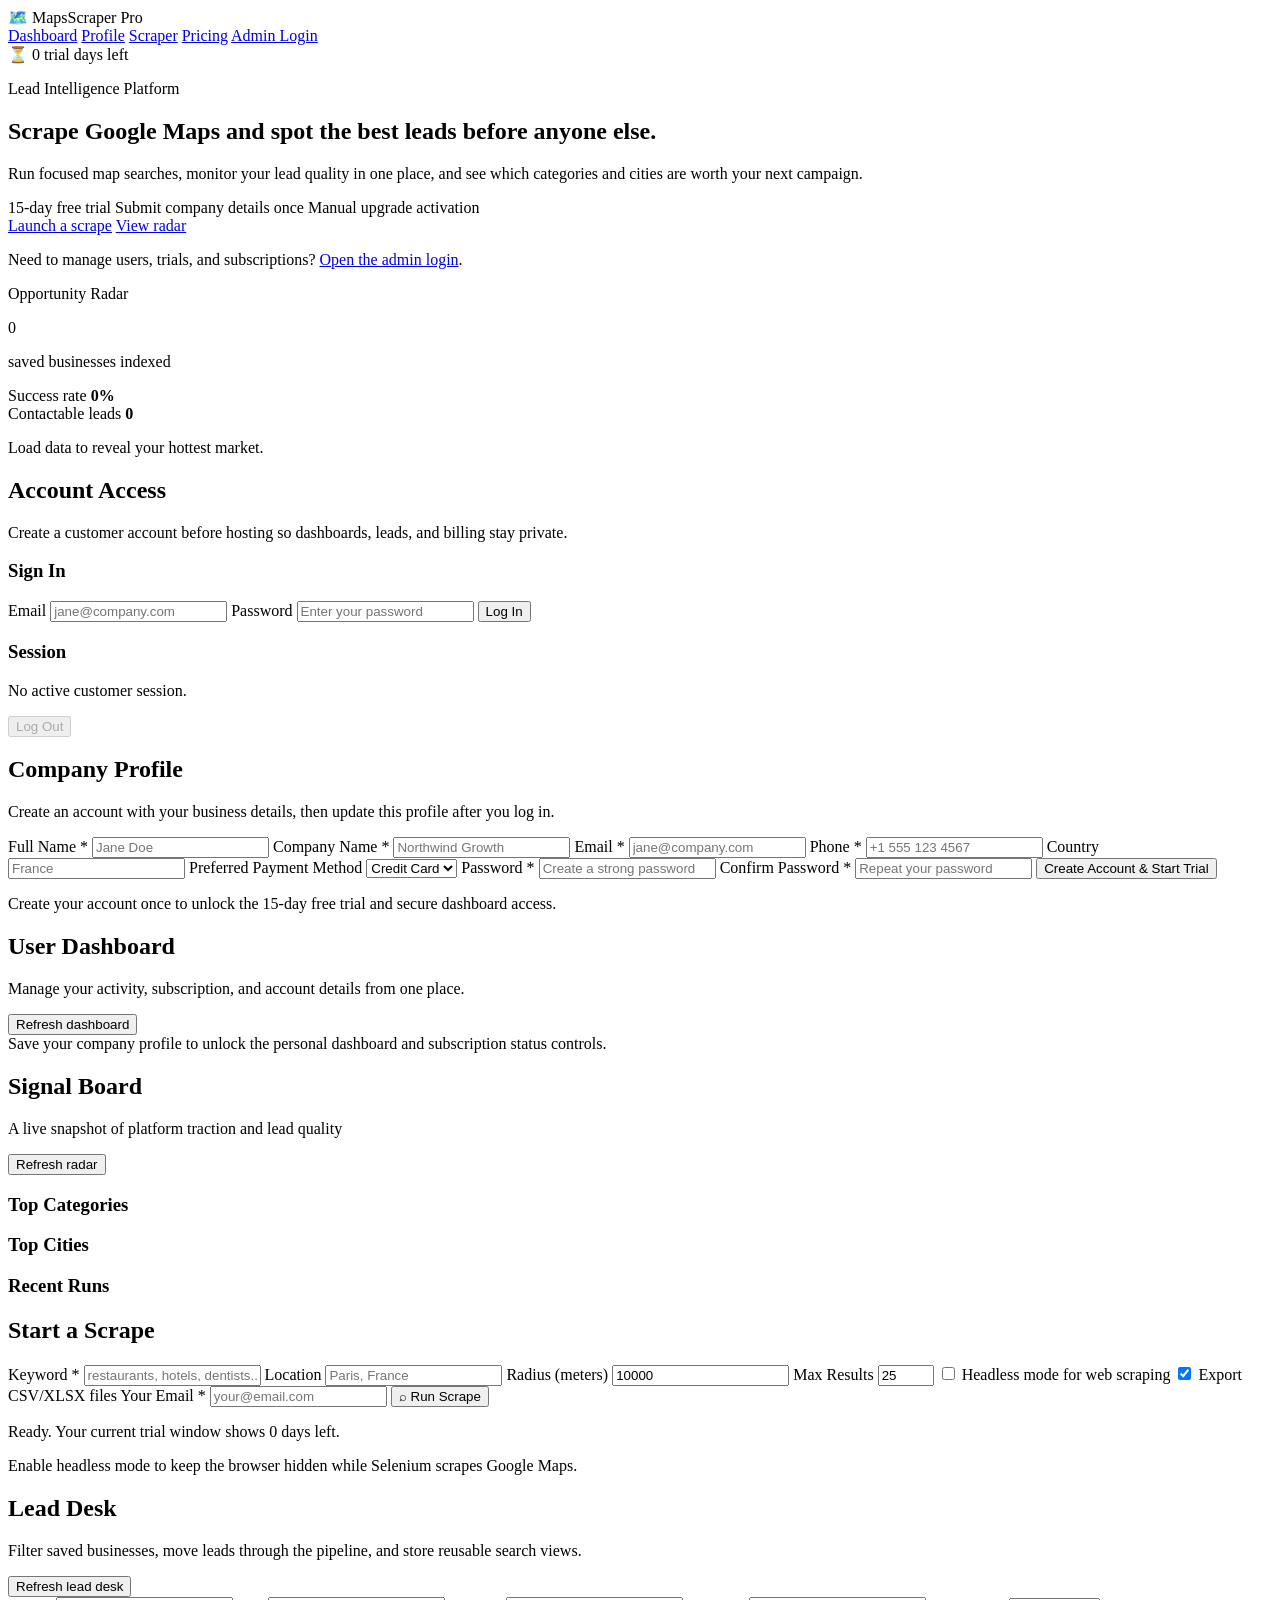
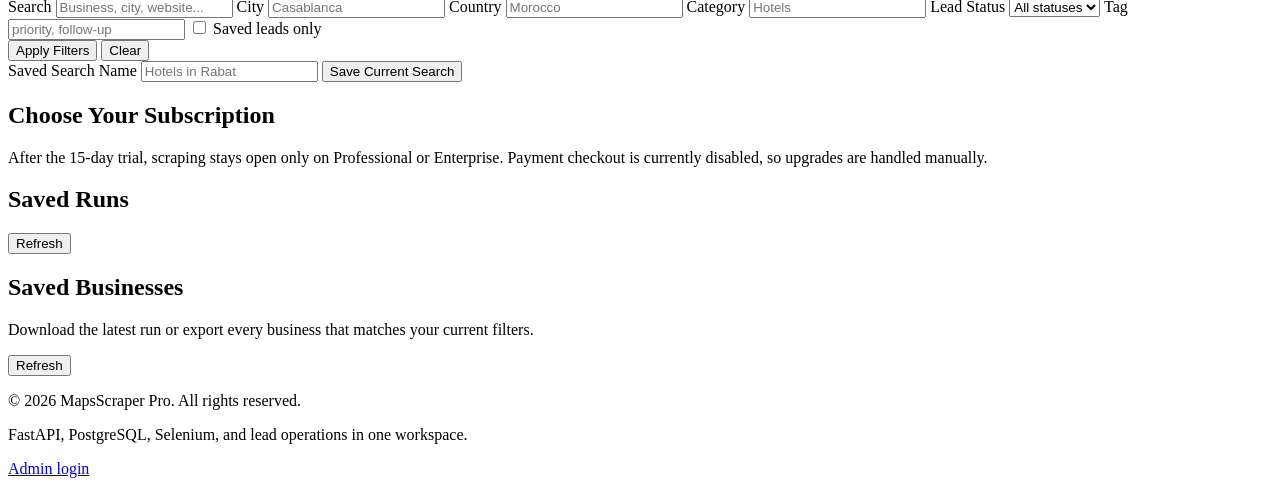
==== app/static/index.html @ 9b4e41ae "Add full business data exports" ====
<!DOCTYPE html>
<html lang="en">
<head>
  <meta charset="UTF-8">
  <meta name="viewport" content="width=device-width, initial-scale=1.0">
  <title>Google Maps Scraper - Premium Lead Generation</title>
  <link rel="preconnect" href="https://fonts.googleapis.com">
  <link rel="preconnect" href="https://fonts.gstatic.com" crossorigin>
  <link href="https://fonts.googleapis.com/css2?family=Instrument+Serif:ital@0;1&family=Space+Grotesk:wght@400;500;700&display=swap" rel="stylesheet">
  <link rel="stylesheet" href="/static/styles.css">
  <script src="/config.js"></script>
</head>
<body>
  <header class="header">
    <div class="header-content">
      <div class="logo">
        <span class="logo-icon">🗺️</span>
        <span class="logo-text">MapsScraper Pro</span>
      </div>
      <nav class="nav">
        <a href="#dashboard" class="nav-link">Dashboard</a>
        <a href="#profile" class="nav-link">Profile</a>
        <a href="#scraper" class="nav-link">Scraper</a>
        <a href="#pricing" class="nav-link">Pricing</a>
        <a href="/admin/login" class="nav-link admin-link">Admin Login</a>
        <div class="credit-display" id="creditDisplay">
          <span class="credit-icon">⏳</span>
          <span id="userCredits">0</span> trial days left
        </div>
      </nav>
    </div>
  </header>

  <main class="page">
    <section class="hero">
      <div class="hero-copy">
        <p class="eyebrow">Lead Intelligence Platform</p>
        <h1>Scrape Google Maps and spot the best leads before anyone else.</h1>
        <p class="intro">
          Run focused map searches, monitor your lead quality in one place, and see which categories and cities are worth your next campaign.
        </p>
        <div class="hero-badges">
          <span class="badge">15-day free trial</span>
          <span class="badge">Submit company details once</span>
          <span class="badge">Manual upgrade activation</span>
        </div>
        <div class="hero-actions">
          <a href="#scraper" class="hero-link primary-link">Launch a scrape</a>
          <a href="#insights" class="hero-link secondary-link">View radar</a>
        </div>
        <p class="admin-access-note">Need to manage users, trials, and subscriptions? <a href="/admin/login">Open the admin login</a>.</p>
      </div>
      <aside class="hero-radar" id="heroRadar">
        <p class="radar-label">Opportunity Radar</p>
        <div class="radar-big-number" id="heroTotalBusinesses">0</div>
        <p class="radar-caption">saved businesses indexed</p>
        <div class="radar-metrics">
          <div>
            <span>Success rate</span>
            <strong id="heroSuccessRate">0%</strong>
          </div>
          <div>
            <span>Contactable leads</span>
            <strong id="heroContactable">0</strong>
          </div>
        </div>
        <p class="radar-hint" id="heroTopSignal">Load data to reveal your hottest market.</p>
      </aside>
    </section>

    <section id="auth" class="panel auth-panel">
      <div class="panel-header">
        <div>
          <h2>Account Access</h2>
          <p class="section-subtitle">Create a customer account before hosting so dashboards, leads, and billing stay private.</p>
        </div>
      </div>
      <div class="auth-layout">
        <form id="loginForm" class="auth-card compact-form">
          <h3>Sign In</h3>
          <label>
            Email
            <input name="email" type="email" placeholder="jane@company.com" required>
          </label>
          <label>
            Password
            <input name="password" type="password" placeholder="Enter your password" required>
          </label>
          <button type="submit" id="loginBtn">Log In</button>
        </form>
        <div class="auth-card auth-session-card">
          <h3>Session</h3>
          <p id="authStateMessage" class="section-subtitle">No active customer session.</p>
          <button type="button" id="logoutBtn" class="secondary" disabled>Log Out</button>
        </div>
      </div>
    </section>

    <section id="profile" class="panel">
      <div class="panel-header">
        <div>
          <h2>Company Profile</h2>
          <p class="section-subtitle">Create an account with your business details, then update this profile after you log in.</p>
        </div>
      </div>
      <form id="profile-form" class="form-grid">
        <label>
          Full Name *
          <input name="full_name" placeholder="Jane Doe" required>
        </label>
        <label>
          Company Name *
          <input name="company_name" placeholder="Northwind Growth" required>
        </label>
        <label>
          Email *
          <input name="email" type="email" placeholder="jane@company.com" required>
        </label>
        <label>
          Phone *
          <input name="phone" placeholder="+1 555 123 4567" required>
        </label>
        <label>
          Country
          <input name="country" placeholder="France">
        </label>
        <label>
          Preferred Payment Method
          <select name="preferred_payment_provider">
            <option value="card">Credit Card</option>
          </select>
        </label>
        <label>
          Password *
          <input name="password" type="password" placeholder="Create a strong password" required>
        </label>
        <label>
          Confirm Password *
          <input name="confirm_password" type="password" placeholder="Repeat your password" required>
        </label>
        <button type="submit" id="saveProfileBtn">Create Account & Start Trial</button>
      </form>
      <p id="profileStatus" class="status">Create your account once to unlock the 15-day free trial and secure dashboard access.</p>
    </section>

    <section id="dashboard" class="panel dashboard-panel">
      <div class="panel-header">
        <div>
          <h2>User Dashboard</h2>
          <p class="section-subtitle">Manage your activity, subscription, and account details from one place.</p>
        </div>
        <button id="refresh-dashboard" type="button" class="secondary">Refresh dashboard</button>
      </div>
      <div id="dashboardEmpty" class="dashboard-empty">
        Save your company profile to unlock the personal dashboard and subscription status controls.
      </div>
      <div id="dashboardContent" class="dashboard-content" hidden>
        <div id="dashboardSummary" class="dashboard-summary-grid"></div>
        <div class="dashboard-columns">
          <article class="dashboard-card">
            <h3>Subscription Controls</h3>
            <p id="dashboardSubscriptionStatus" class="section-subtitle"></p>
            <div class="pricing-actions-row dashboard-actions">
              <button id="dashboardUpgradePro" type="button">Request Professional</button>
              <button id="dashboardUpgradeEnterprise" type="button" class="secondary">Request Enterprise</button>
              <button id="dashboardCancelSubscription" type="button" class="secondary danger-button">Cancel Subscription</button>
              <button id="dashboardEditProfile" type="button" class="secondary">Modify My Info</button>
            </div>
          </article>
          <article class="dashboard-card">
            <h3>Recent Payments</h3>
            <div id="dashboardPayments" class="signal-list"></div>
          </article>
          <article class="dashboard-card">
            <h3>Subscription History</h3>
            <div id="dashboardSubscriptions" class="signal-list"></div>
          </article>
        </div>
      </div>
    </section>

    <section id="insights" class="panel insights-panel">
      <div class="panel-header">
        <div>
          <h2>Signal Board</h2>
          <p class="section-subtitle">A live snapshot of platform traction and lead quality</p>
        </div>
        <button id="refresh-insights" type="button" class="secondary">Refresh radar</button>
      </div>
      <div id="insightCards" class="insight-grid"></div>
      <div class="insight-columns">
        <div class="insight-column">
          <h3>Top Categories</h3>
          <div id="topCategories" class="signal-list"></div>
        </div>
        <div class="insight-column">
          <h3>Top Cities</h3>
          <div id="topCities" class="signal-list"></div>
        </div>
        <div class="insight-column">
          <h3>Recent Runs</h3>
          <div id="recentRuns" class="signal-list"></div>
        </div>
      </div>
    </section>

    <section id="scraper" class="panel">
      <h2>Start a Scrape</h2>
      <div class="credit-warning" id="creditWarning" style="display: none;">
        ⚠️ Your trial is over. Subscribe to Professional or Enterprise to keep scraping.
      </div>
      <div class="payment-banner" id="paymentBanner" style="display: none;"></div>
      <form id="scrape-form" class="form-grid">
        <label>
          Keyword *
          <input name="keyword" placeholder="restaurants, hotels, dentists..." required>
        </label>
        <label>
          Location
          <input name="location" placeholder="Paris, France">
        </label>
        <label>
          Radius (meters)
          <input name="radius" value="10000">
        </label>
        <label>
          Max Results
          <input name="max_results" type="number" value="25" min="1" max="100">
        </label>
        <label class="checkbox">
          <input name="headless" type="checkbox">
          Headless mode for web scraping
        </label>
        <label class="checkbox">
          <input name="save_files" type="checkbox" checked>
          Export CSV/XLSX files
        </label>
        <label class="email-field">
          Your Email *
          <input name="email" type="email" placeholder="your@email.com" required>
        </label>
        <button type="submit" id="scrapeBtn">
          <span class="btn-icon">⌕</span>
          Run Scrape
        </button>
      </form>
      <p id="status" class="status">Ready. Your current trial window shows <span id="statusCredits">0</span> days left.</p>
      <p class="status helper-status">Enable headless mode to keep the browser hidden while Selenium scrapes Google Maps.</p>
    </section>

    <section id="leadDesk" class="panel">
      <div class="panel-header">
        <div>
          <h2>Lead Desk</h2>
          <p class="section-subtitle">Filter saved businesses, move leads through the pipeline, and store reusable search views.</p>
        </div>
        <button id="refresh-leads" type="button" class="secondary">Refresh lead desk</button>
      </div>
      <div id="leadSummary" class="insight-grid lead-summary-grid"></div>
      <form id="leadFilterForm" class="lead-filter-grid">
        <label>
          Search
          <input name="search" placeholder="Business, city, website...">
        </label>
        <label>
          City
          <input name="city" placeholder="Casablanca">
        </label>
        <label>
          Country
          <input name="country" placeholder="Morocco">
        </label>
        <label>
          Category
          <input name="category" placeholder="Hotels">
        </label>
        <label>
          Lead Status
          <select name="lead_status">
            <option value="">All statuses</option>
            <option value="new">New</option>
            <option value="contacted">Contacted</option>
            <option value="qualified">Qualified</option>
            <option value="proposal">Proposal</option>
            <option value="won">Won</option>
            <option value="lost">Lost</option>
          </select>
        </label>
        <label>
          Tag
          <input name="tag" placeholder="priority, follow-up">
        </label>
        <label class="checkbox">
          <input name="saved_only" type="checkbox">
          Saved leads only
        </label>
        <div class="lead-filter-actions">
          <button type="submit">Apply Filters</button>
          <button type="button" id="clearLeadFilters" class="secondary">Clear</button>
        </div>
      </form>
      <div class="saved-search-toolbar">
        <label>
          Saved Search Name
          <input id="savedSearchName" placeholder="Hotels in Rabat">
        </label>
        <button id="saveCurrentSearch" type="button">Save Current Search</button>
      </div>
      <div id="savedSearches" class="signal-list"></div>
    </section>

    <section id="pricing" class="panel">
      <h2>Choose Your Subscription</h2>
      <p class="section-subtitle">After the 15-day trial, scraping stays open only on Professional or Enterprise. Payment checkout is currently disabled, so upgrades are handled manually.</p>
      <div id="pricingCards" class="pricing-grid"></div>
    </section>

    <section class="panel">
      <div class="panel-header">
        <h2>Saved Runs</h2>
        <button id="refresh-runs" type="button" class="secondary">Refresh</button>
      </div>
      <div id="runs" class="cards"></div>
      <div class="pagination-bar" id="runsPagination"></div>
    </section>

    <section class="panel">
      <div class="panel-header">
        <div>
          <h2>Saved Businesses</h2>
          <p class="section-subtitle">Download the latest run or export every business that matches your current filters.</p>
        </div>
        <div class="panel-actions">
          <div class="download-toolbar" id="businessExports"></div>
          <button id="refresh-businesses" type="button" class="secondary">Refresh</button>
        </div>
      </div>
      <div id="businesses" class="table-wrap"></div>
      <div class="pagination-bar" id="businessesPagination"></div>
    </section>
  </main>

  <footer class="footer">
    <p>&copy; 2026 MapsScraper Pro. All rights reserved.</p>
    <p class="footer-note">FastAPI, PostgreSQL, Selenium, and lead operations in one workspace.</p>
    <p class="footer-note"><a href="/admin/login">Admin login</a></p>
  </footer>

  <script src="/static/app.js"></script>
</body>
</html>
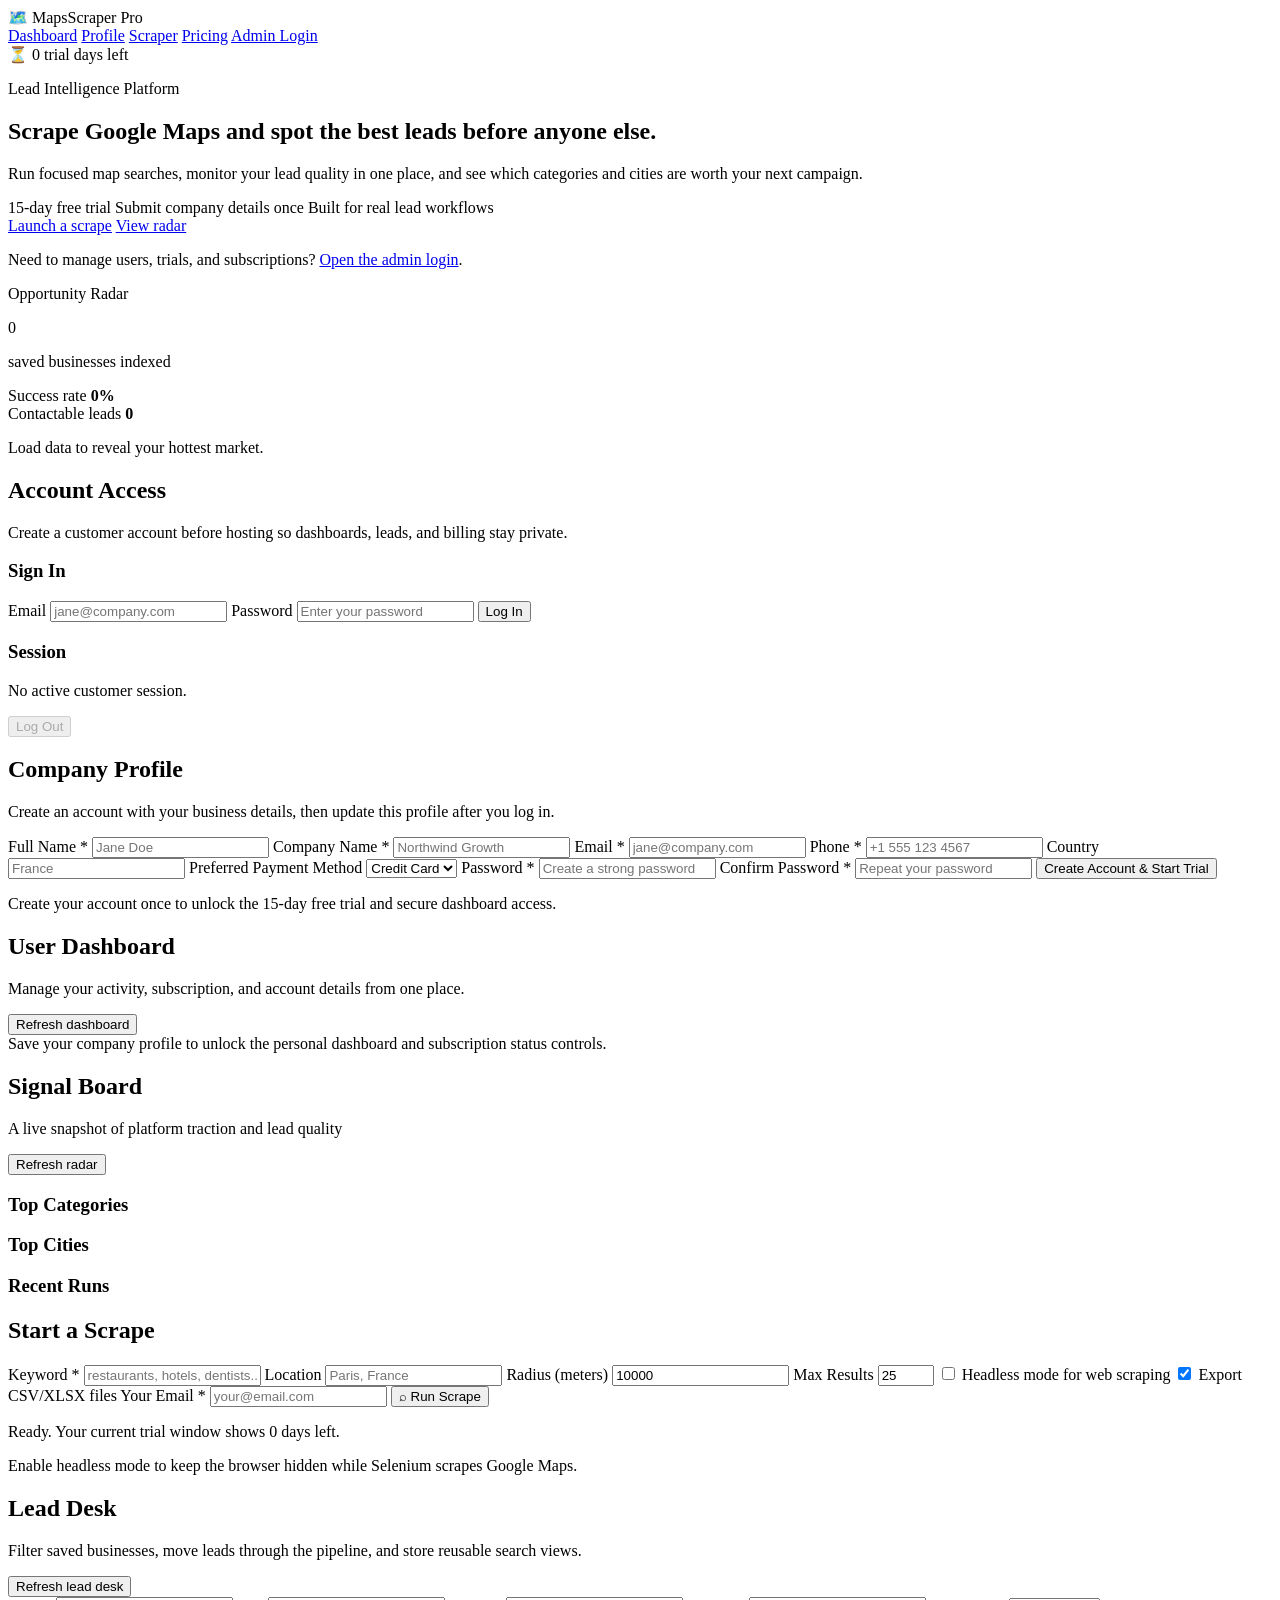
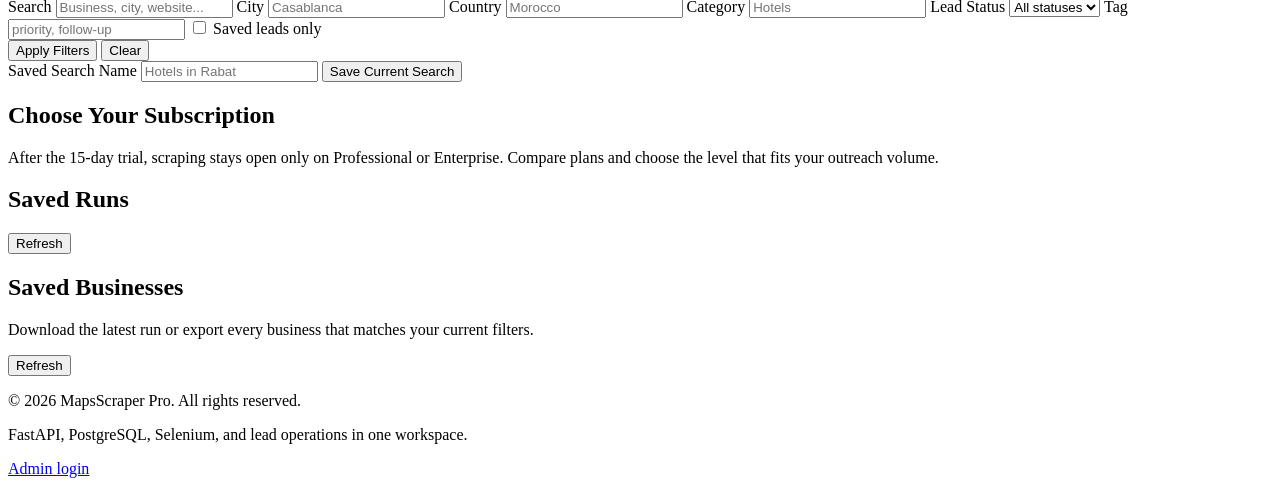
==== commit 13557ba5: "Remove disabled payment messaging" ====
--- a/app/static/index.html
+++ b/app/static/index.html
@@ -42,7 +42,7 @@
         <div class="hero-badges">
           <span class="badge">15-day free trial</span>
           <span class="badge">Submit company details once</span>
-          <span class="badge">Manual upgrade activation</span>
+          <span class="badge">Built for real lead workflows</span>
         </div>
         <div class="hero-actions">
           <a href="#scraper" class="hero-link primary-link">Launch a scrape</a>
@@ -161,8 +161,8 @@
             <h3>Subscription Controls</h3>
             <p id="dashboardSubscriptionStatus" class="section-subtitle"></p>
             <div class="pricing-actions-row dashboard-actions">
-              <button id="dashboardUpgradePro" type="button">Request Professional</button>
-              <button id="dashboardUpgradeEnterprise" type="button" class="secondary">Request Enterprise</button>
+              <button id="dashboardUpgradePro" type="button">View Professional</button>
+              <button id="dashboardUpgradeEnterprise" type="button" class="secondary">View Enterprise</button>
               <button id="dashboardCancelSubscription" type="button" class="secondary danger-button">Cancel Subscription</button>
               <button id="dashboardEditProfile" type="button" class="secondary">Modify My Info</button>
             </div>
@@ -311,7 +311,7 @@
 
     <section id="pricing" class="panel">
       <h2>Choose Your Subscription</h2>
-      <p class="section-subtitle">After the 15-day trial, scraping stays open only on Professional or Enterprise. Payment checkout is currently disabled, so upgrades are handled manually.</p>
+      <p class="section-subtitle">After the 15-day trial, scraping stays open only on Professional or Enterprise. Compare plans and choose the level that fits your outreach volume.</p>
       <div id="pricingCards" class="pricing-grid"></div>
     </section>
 
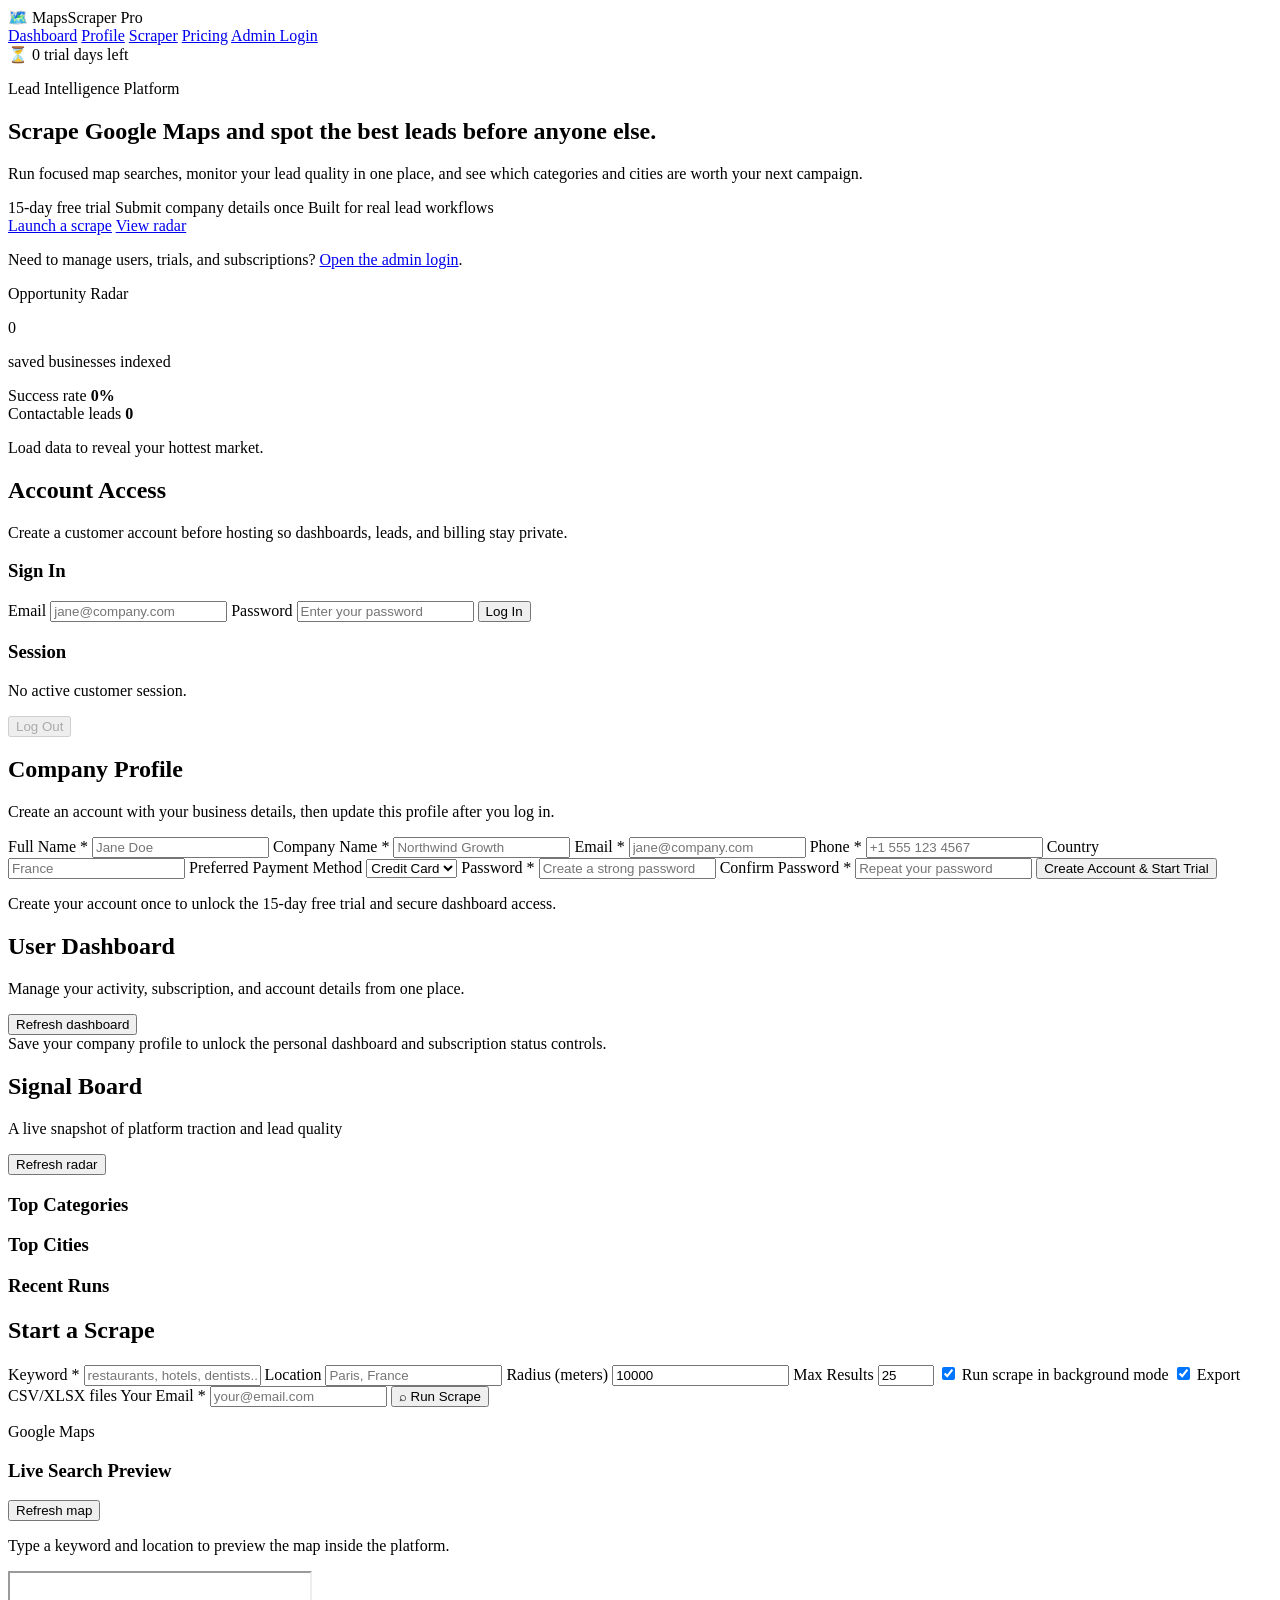
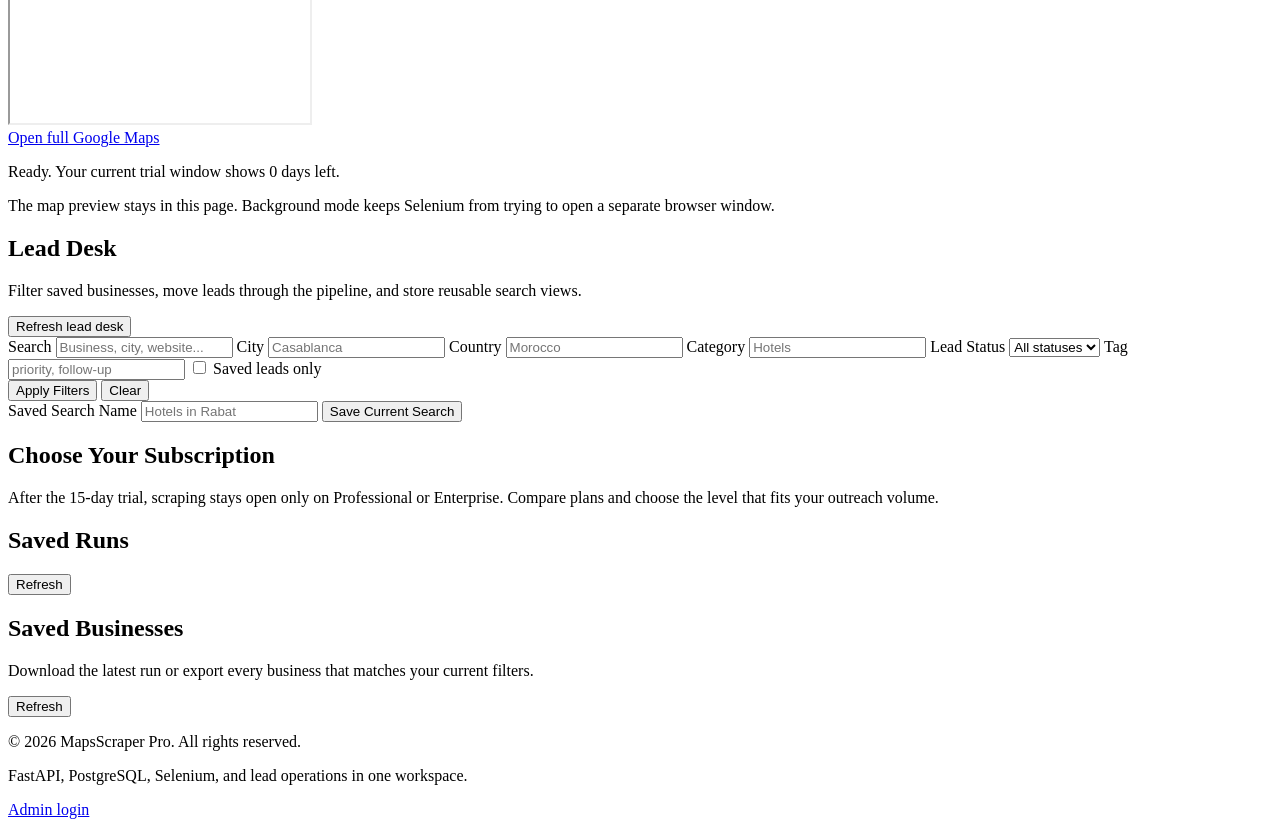
==== commit 9e628e66: "Add in-page Google Maps preview" ====
--- a/app/static/index.html
+++ b/app/static/index.html
@@ -210,42 +210,66 @@
         ⚠️ Your trial is over. Subscribe to Professional or Enterprise to keep scraping.
       </div>
       <div class="payment-banner" id="paymentBanner" style="display: none;"></div>
-      <form id="scrape-form" class="form-grid">
-        <label>
-          Keyword *
-          <input name="keyword" placeholder="restaurants, hotels, dentists..." required>
-        </label>
-        <label>
-          Location
-          <input name="location" placeholder="Paris, France">
-        </label>
-        <label>
-          Radius (meters)
-          <input name="radius" value="10000">
-        </label>
-        <label>
-          Max Results
-          <input name="max_results" type="number" value="25" min="1" max="100">
-        </label>
-        <label class="checkbox">
-          <input name="headless" type="checkbox">
-          Headless mode for web scraping
-        </label>
-        <label class="checkbox">
-          <input name="save_files" type="checkbox" checked>
-          Export CSV/XLSX files
-        </label>
-        <label class="email-field">
-          Your Email *
-          <input name="email" type="email" placeholder="your@email.com" required>
-        </label>
-        <button type="submit" id="scrapeBtn">
-          <span class="btn-icon">⌕</span>
-          Run Scrape
-        </button>
-      </form>
+      <div class="scrape-layout">
+        <form id="scrape-form" class="form-grid scrape-form-grid">
+          <label>
+            Keyword *
+            <input name="keyword" placeholder="restaurants, hotels, dentists..." required>
+          </label>
+          <label>
+            Location
+            <input name="location" placeholder="Paris, France">
+          </label>
+          <label>
+            Radius (meters)
+            <input name="radius" value="10000">
+          </label>
+          <label>
+            Max Results
+            <input name="max_results" type="number" value="25" min="1" max="100">
+          </label>
+          <label class="checkbox">
+            <input name="headless" type="checkbox" checked>
+            Run scrape in background mode
+          </label>
+          <label class="checkbox">
+            <input name="save_files" type="checkbox" checked>
+            Export CSV/XLSX files
+          </label>
+          <label class="email-field">
+            Your Email *
+            <input name="email" type="email" placeholder="your@email.com" required>
+          </label>
+          <button type="submit" id="scrapeBtn">
+            <span class="btn-icon">⌕</span>
+            Run Scrape
+          </button>
+        </form>
+        <aside class="map-preview-card" id="mapPreviewCard">
+          <div class="map-preview-header">
+            <div>
+              <p class="eyebrow">Google Maps</p>
+              <h3 id="mapPreviewTitle">Live Search Preview</h3>
+            </div>
+            <button type="button" id="refreshMapPreview" class="secondary">Refresh map</button>
+          </div>
+          <p id="mapPreviewMeta" class="section-subtitle">Type a keyword and location to preview the map inside the platform.</p>
+          <div class="map-preview-frame-wrap">
+            <iframe
+              id="mapPreviewFrame"
+              title="Google Maps preview"
+              loading="lazy"
+              referrerpolicy="no-referrer-when-downgrade"
+              allowfullscreen
+            ></iframe>
+          </div>
+          <div class="map-preview-actions">
+            <a id="openMapPreviewLink" class="hero-link secondary-link" href="https://www.google.com/maps" target="_blank" rel="noreferrer">Open full Google Maps</a>
+          </div>
+        </aside>
+      </div>
       <p id="status" class="status">Ready. Your current trial window shows <span id="statusCredits">0</span> days left.</p>
-      <p class="status helper-status">Enable headless mode to keep the browser hidden while Selenium scrapes Google Maps.</p>
+      <p class="status helper-status">The map preview stays in this page. Background mode keeps Selenium from trying to open a separate browser window.</p>
     </section>
 
     <section id="leadDesk" class="panel">
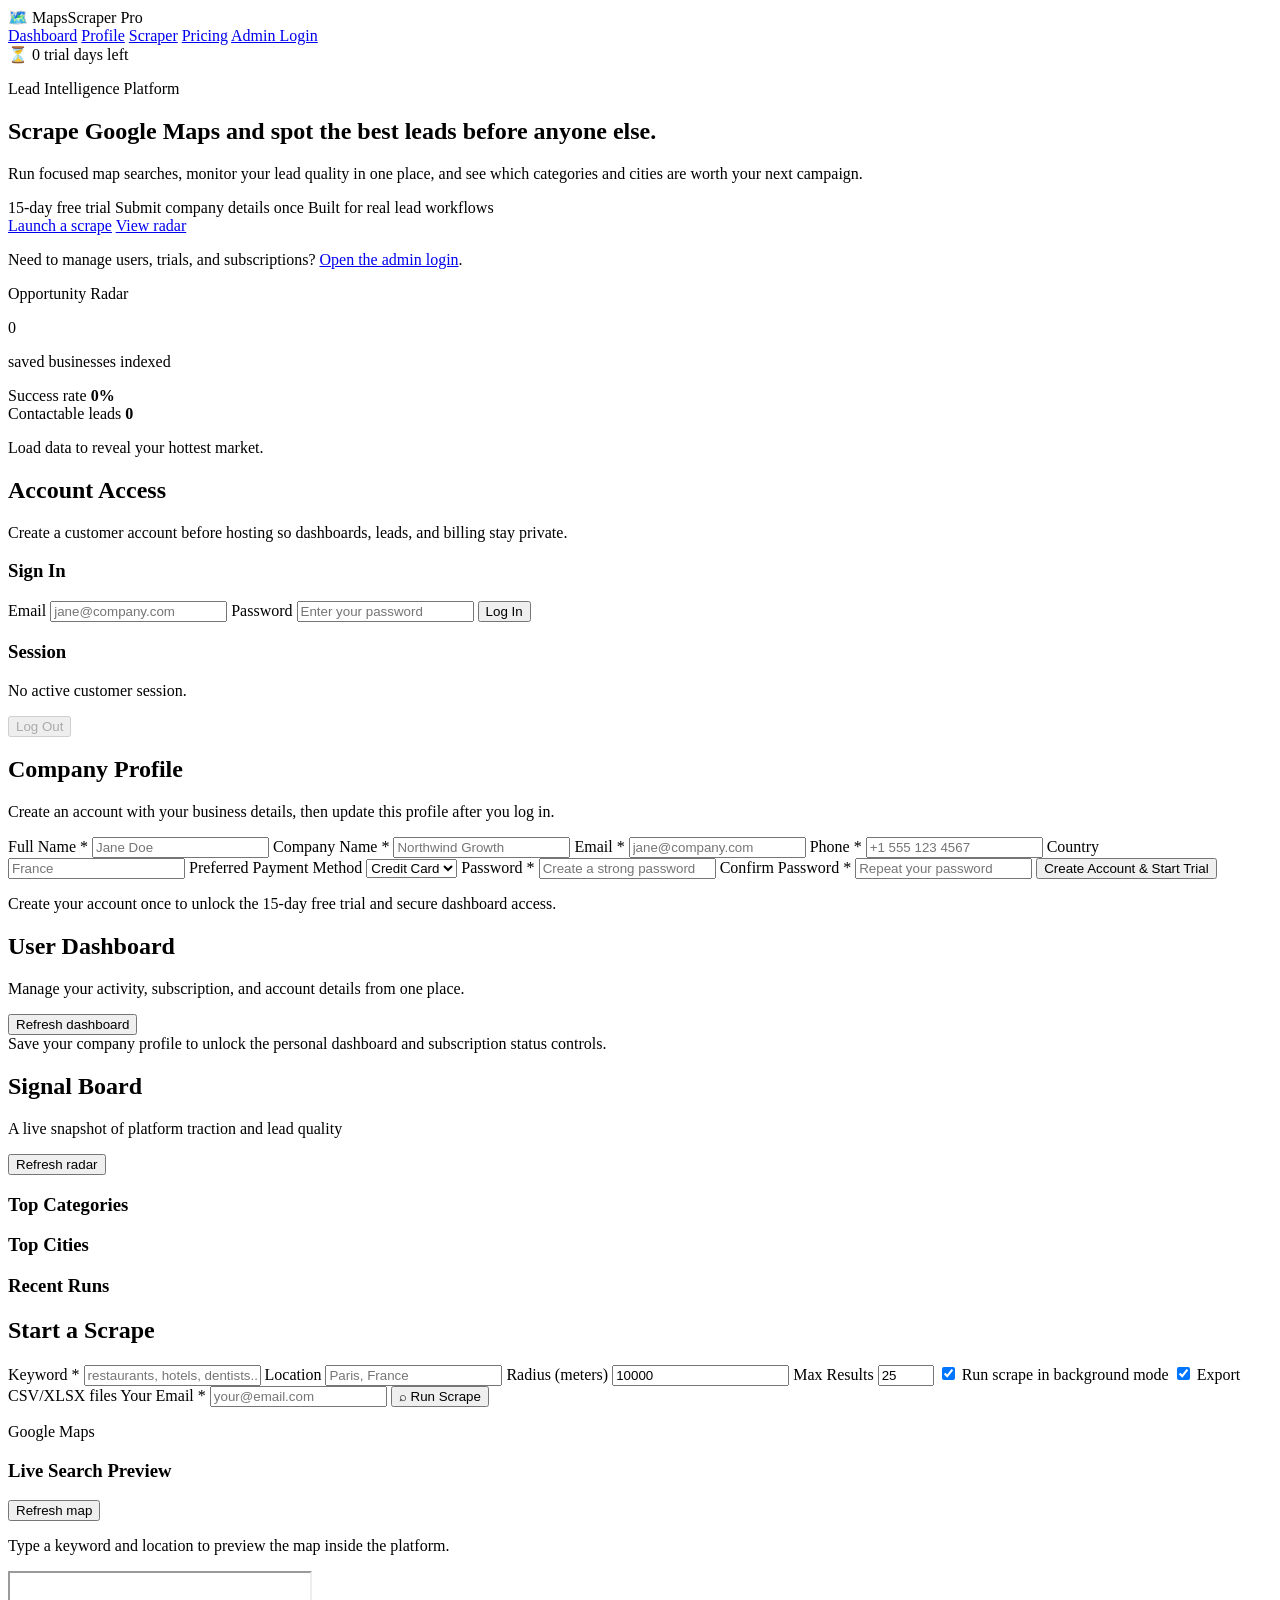
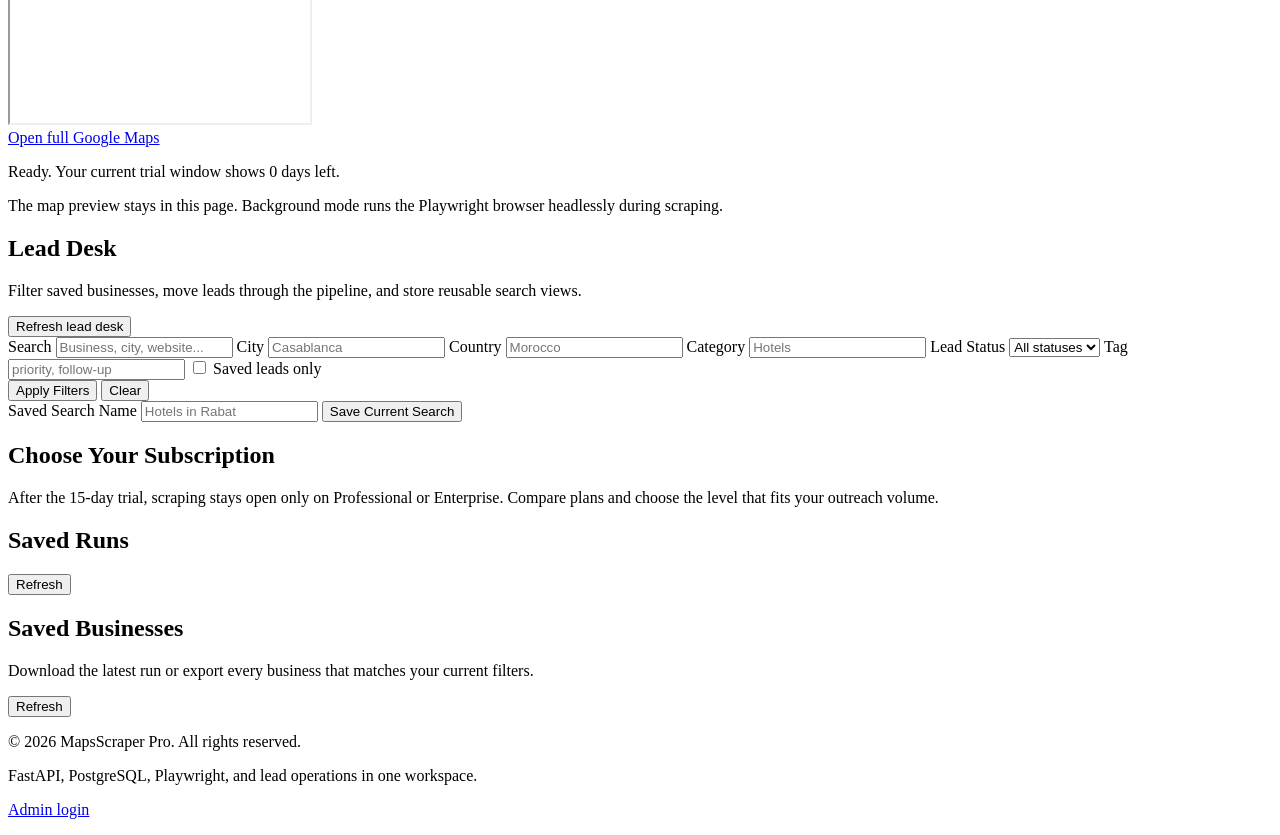
==== commit af2a832c: "Convert scraper to Playwright" ====
--- a/app/static/index.html
+++ b/app/static/index.html
@@ -269,7 +269,7 @@
         </aside>
       </div>
       <p id="status" class="status">Ready. Your current trial window shows <span id="statusCredits">0</span> days left.</p>
-      <p class="status helper-status">The map preview stays in this page. Background mode keeps Selenium from trying to open a separate browser window.</p>
+      <p class="status helper-status">The map preview stays in this page. Background mode runs the Playwright browser headlessly during scraping.</p>
     </section>
 
     <section id="leadDesk" class="panel">
@@ -366,7 +366,7 @@
 
   <footer class="footer">
     <p>&copy; 2026 MapsScraper Pro. All rights reserved.</p>
-    <p class="footer-note">FastAPI, PostgreSQL, Selenium, and lead operations in one workspace.</p>
+    <p class="footer-note">FastAPI, PostgreSQL, Playwright, and lead operations in one workspace.</p>
     <p class="footer-note"><a href="/admin/login">Admin login</a></p>
   </footer>
 
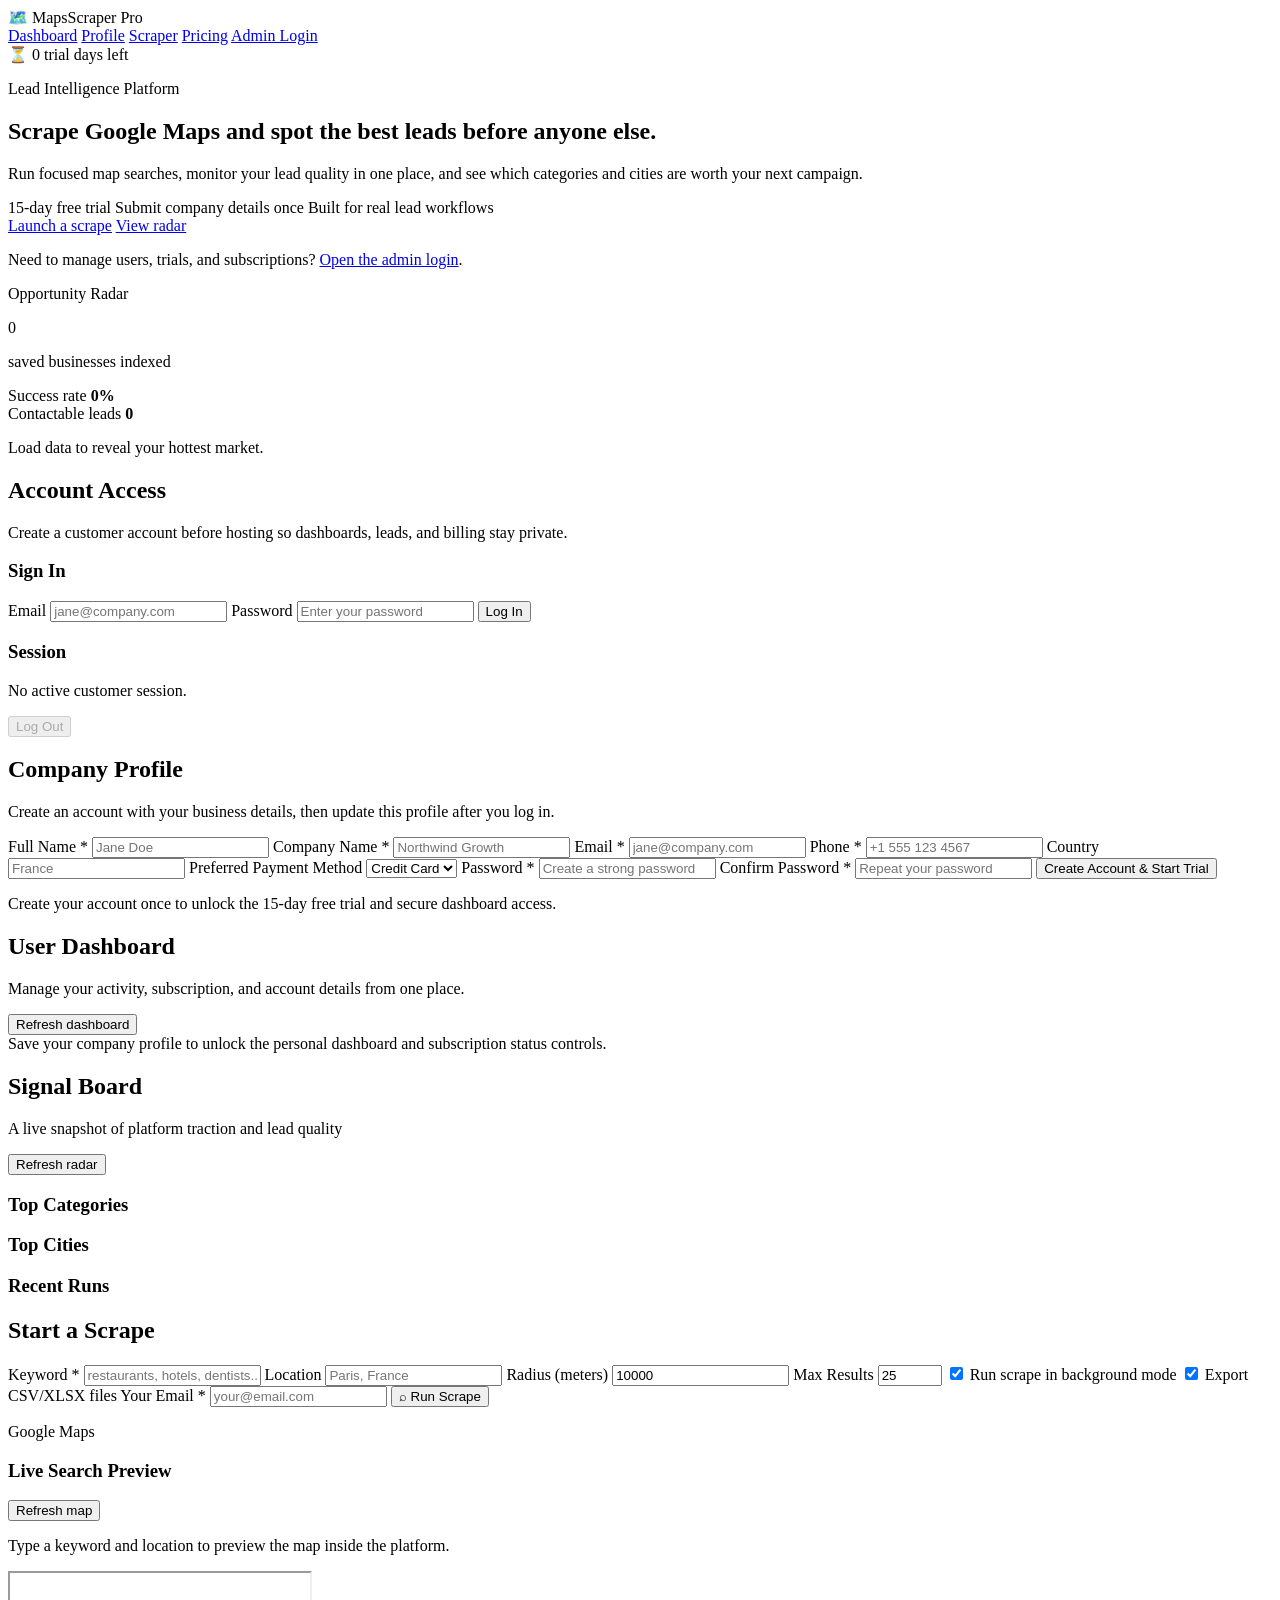
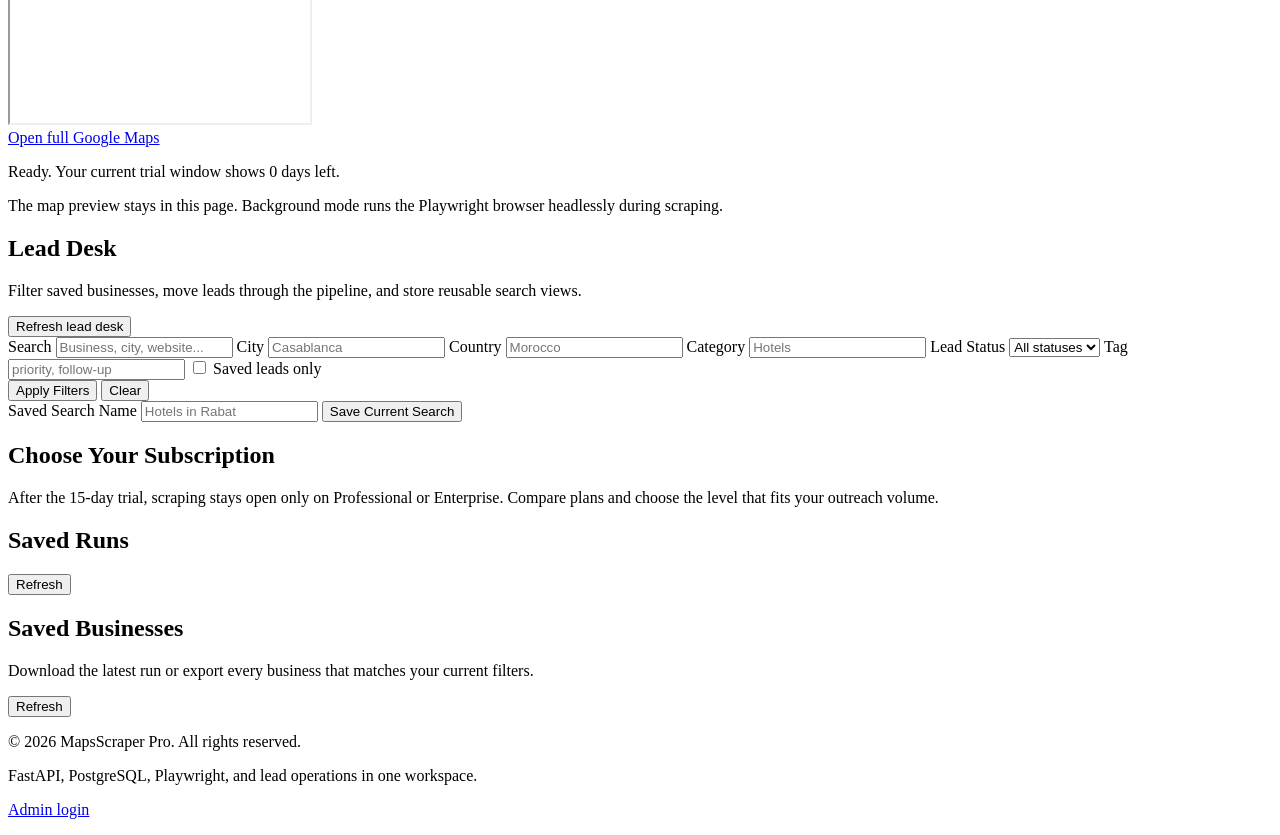
==== commit 45f01f60: "Increase scrape limits and improve extraction" ====
--- a/app/static/index.html
+++ b/app/static/index.html
@@ -226,7 +226,7 @@
           </label>
           <label>
             Max Results
-            <input name="max_results" type="number" value="25" min="1" max="100">
+            <input name="max_results" type="number" value="25" min="1" max="1000">
           </label>
           <label class="checkbox">
             <input name="headless" type="checkbox" checked>
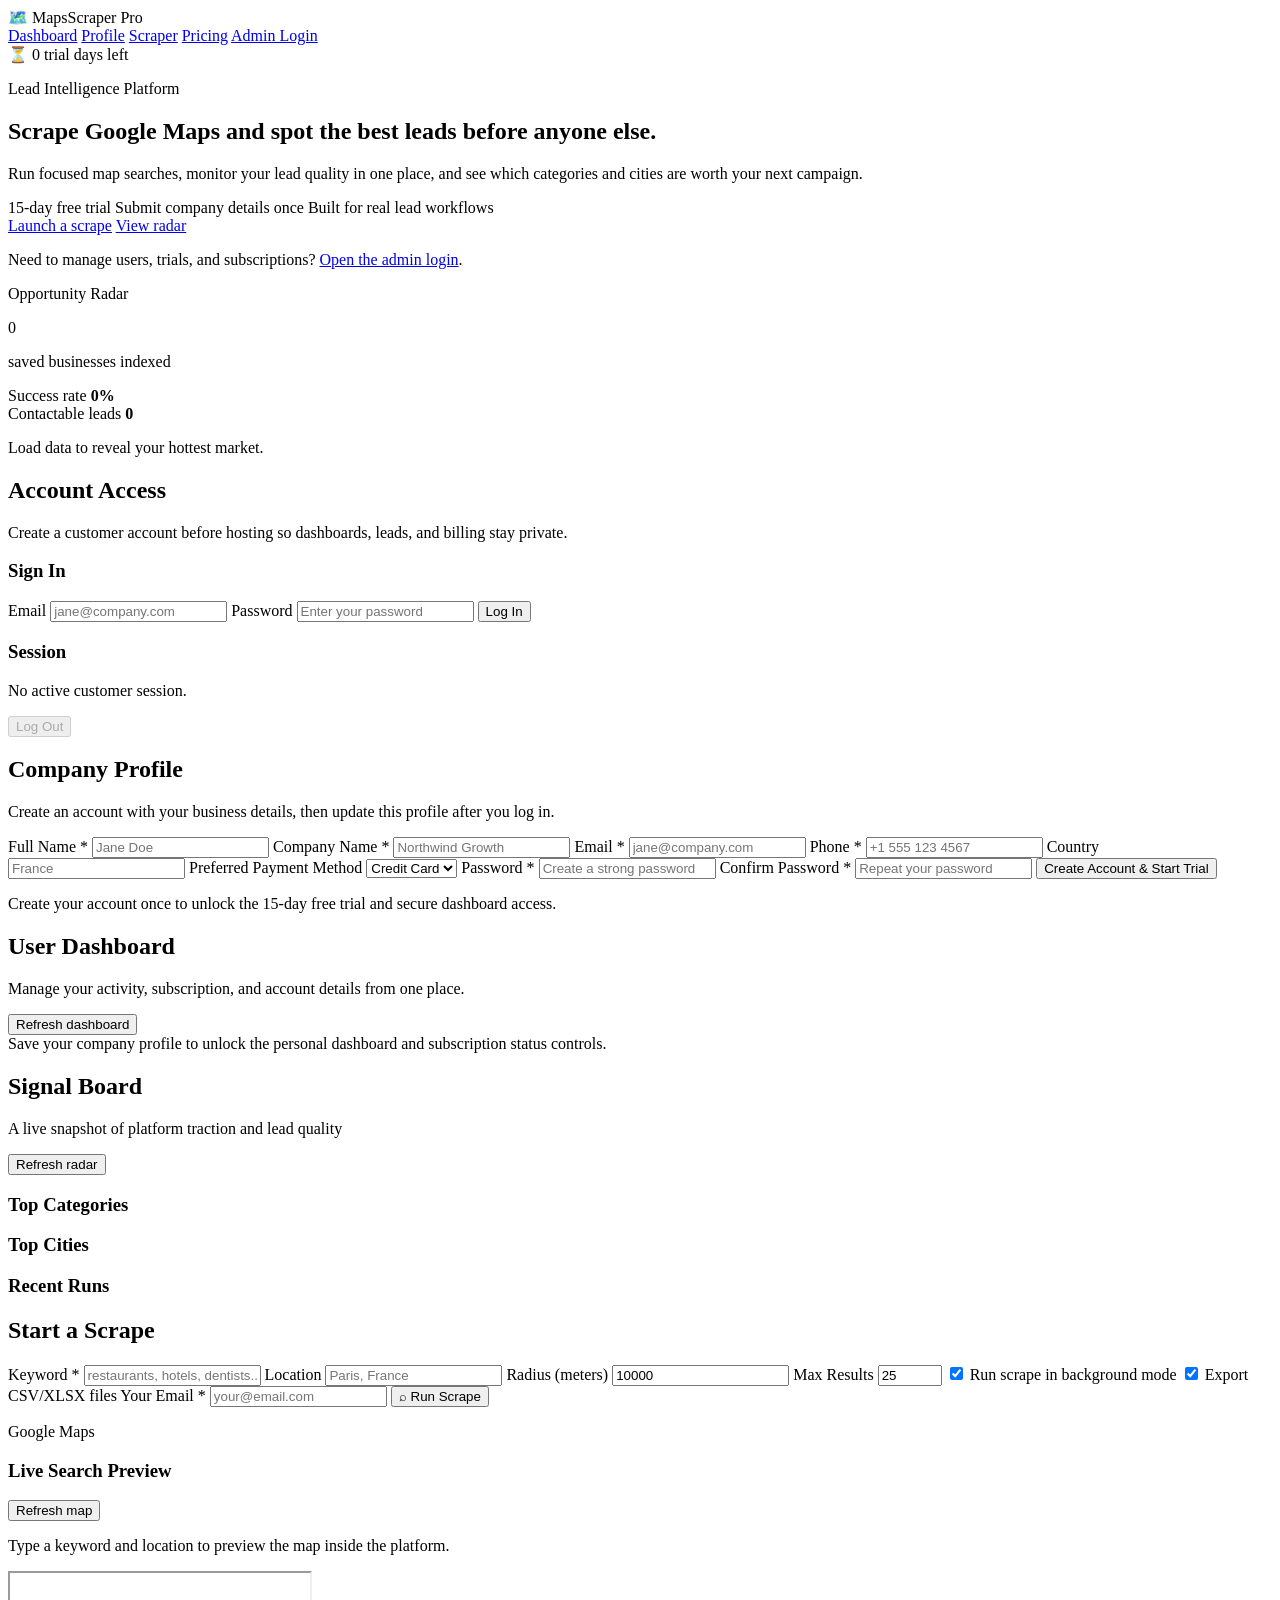
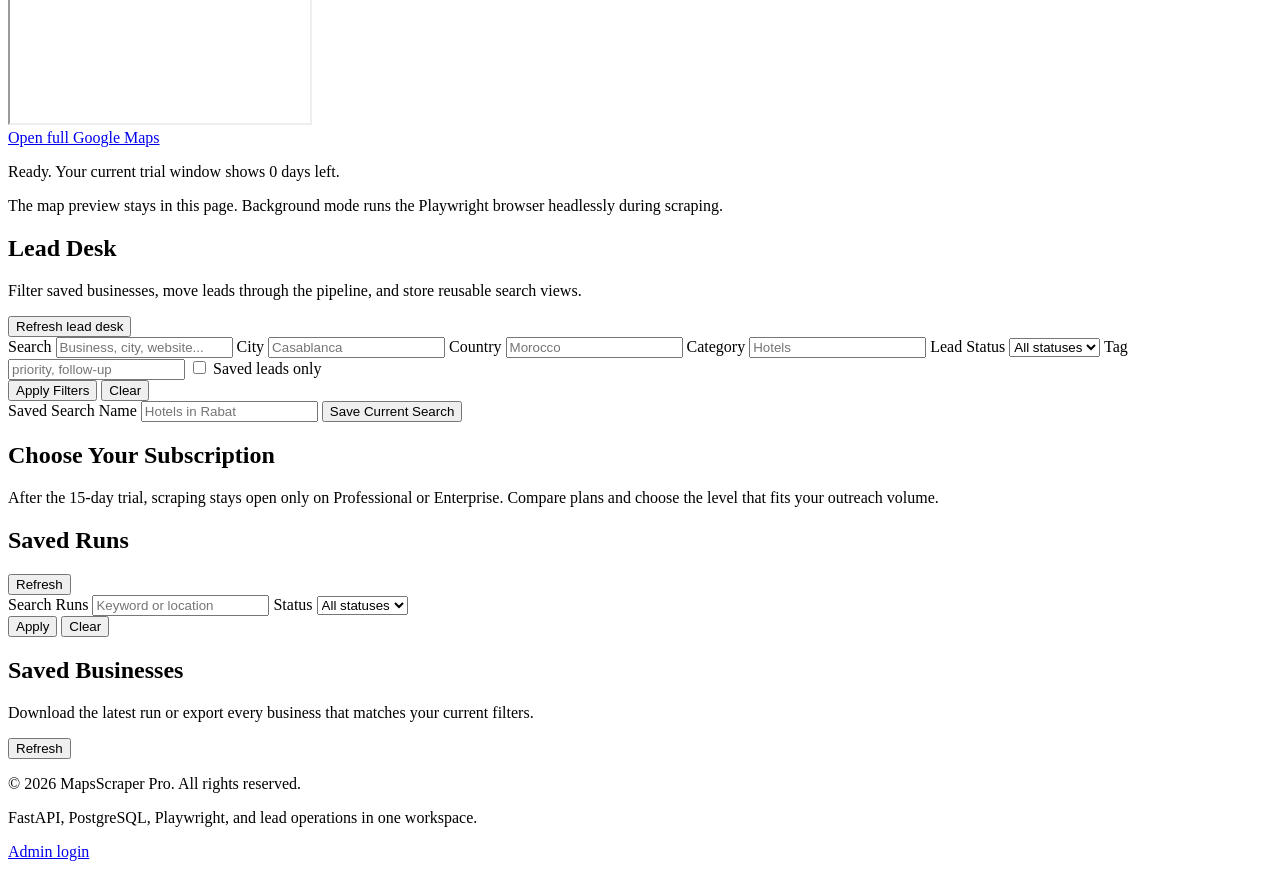
==== commit 2dc9d13a: "Improve saved runs workspace" ====
--- a/app/static/index.html
+++ b/app/static/index.html
@@ -344,6 +344,26 @@
         <h2>Saved Runs</h2>
         <button id="refresh-runs" type="button" class="secondary">Refresh</button>
       </div>
+      <form id="runFilterForm" class="run-filter-bar">
+        <label>
+          Search Runs
+          <input name="search" placeholder="Keyword or location">
+        </label>
+        <label>
+          Status
+          <select name="status">
+            <option value="">All statuses</option>
+            <option value="queued">Queued</option>
+            <option value="running">Running</option>
+            <option value="completed">Completed</option>
+            <option value="failed">Failed</option>
+          </select>
+        </label>
+        <div class="lead-filter-actions">
+          <button type="submit">Apply</button>
+          <button id="clearRunFilters" type="button" class="secondary">Clear</button>
+        </div>
+      </form>
       <div id="runs" class="cards"></div>
       <div class="pagination-bar" id="runsPagination"></div>
     </section>
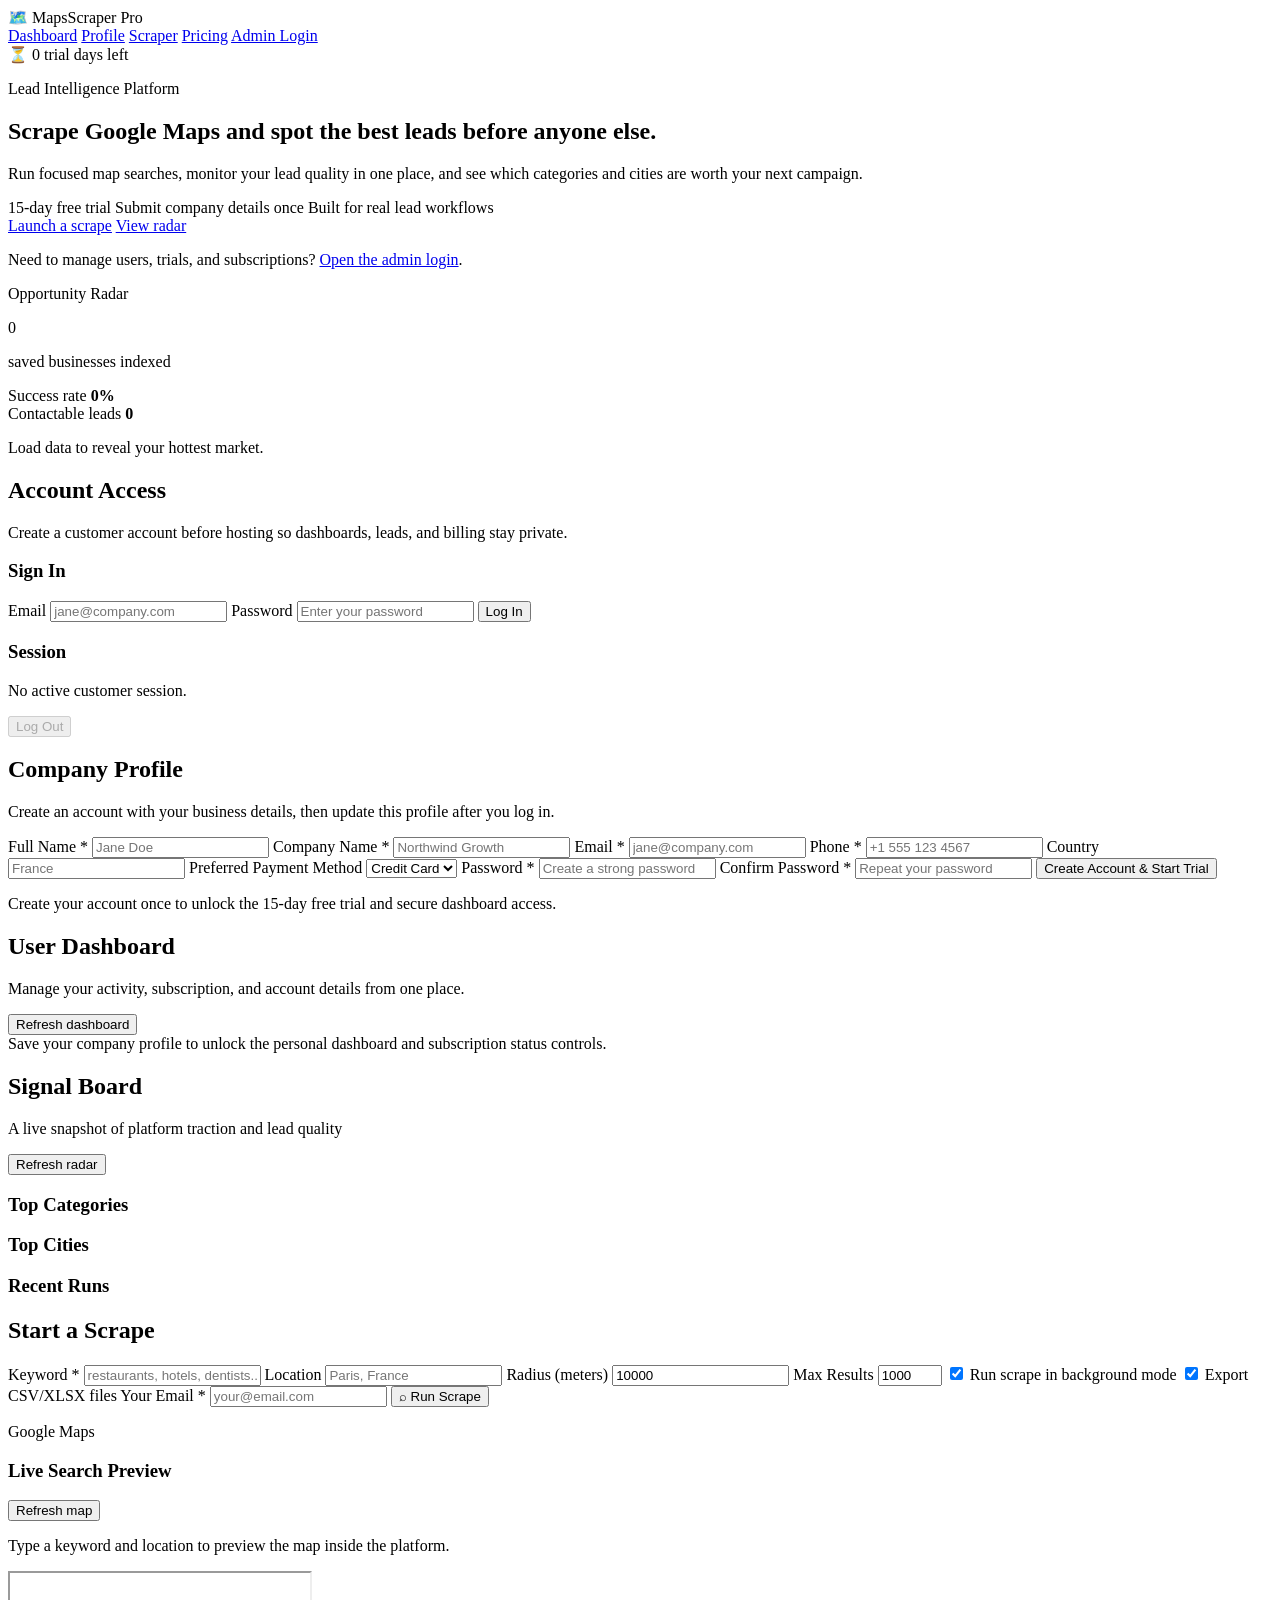
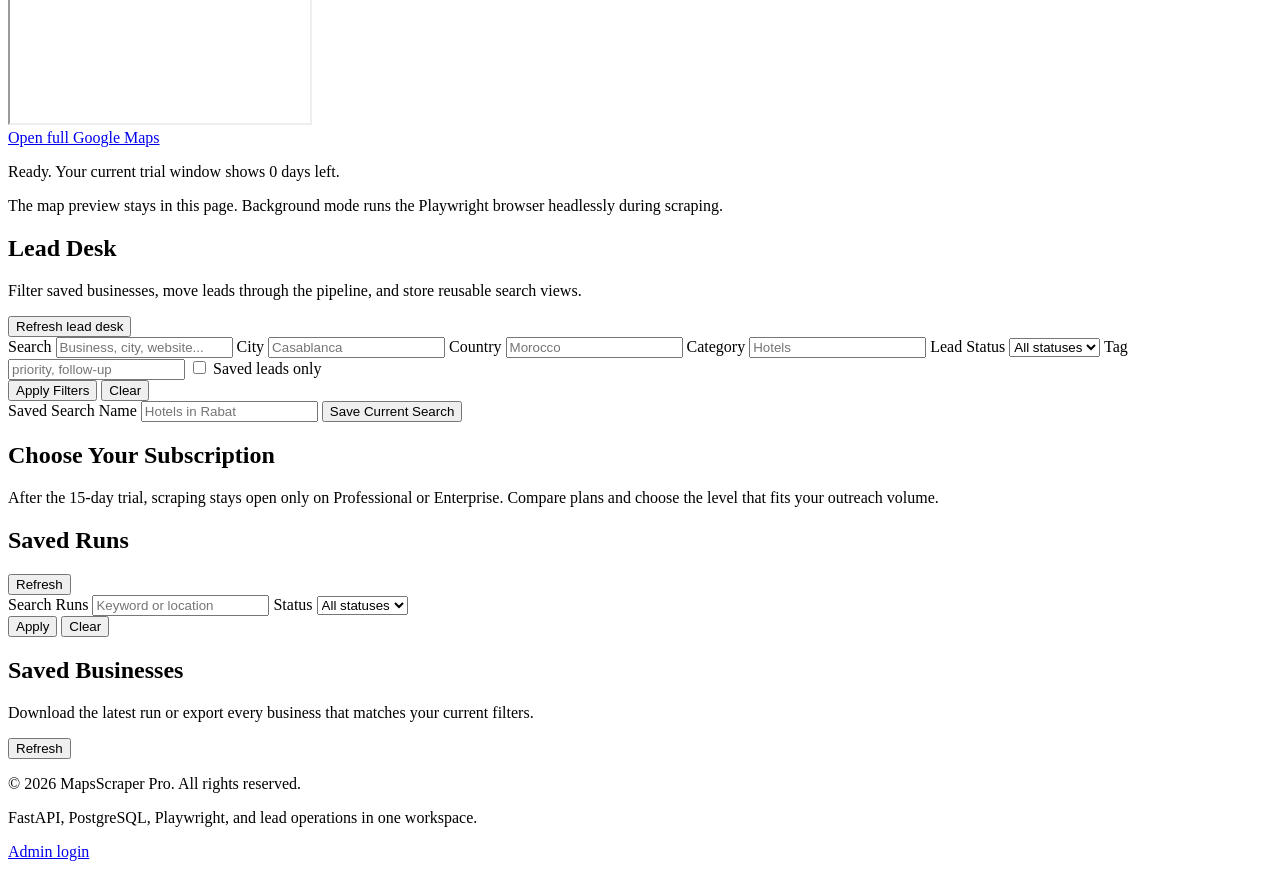
==== commit cf34f1c9: "Improve worldwide scrape coverage" ====
--- a/app/static/index.html
+++ b/app/static/index.html
@@ -226,7 +226,7 @@
           </label>
           <label>
             Max Results
-            <input name="max_results" type="number" value="25" min="1" max="1000">
+            <input name="max_results" type="number" value="1000" min="1" max="1000">
           </label>
           <label class="checkbox">
             <input name="headless" type="checkbox" checked>
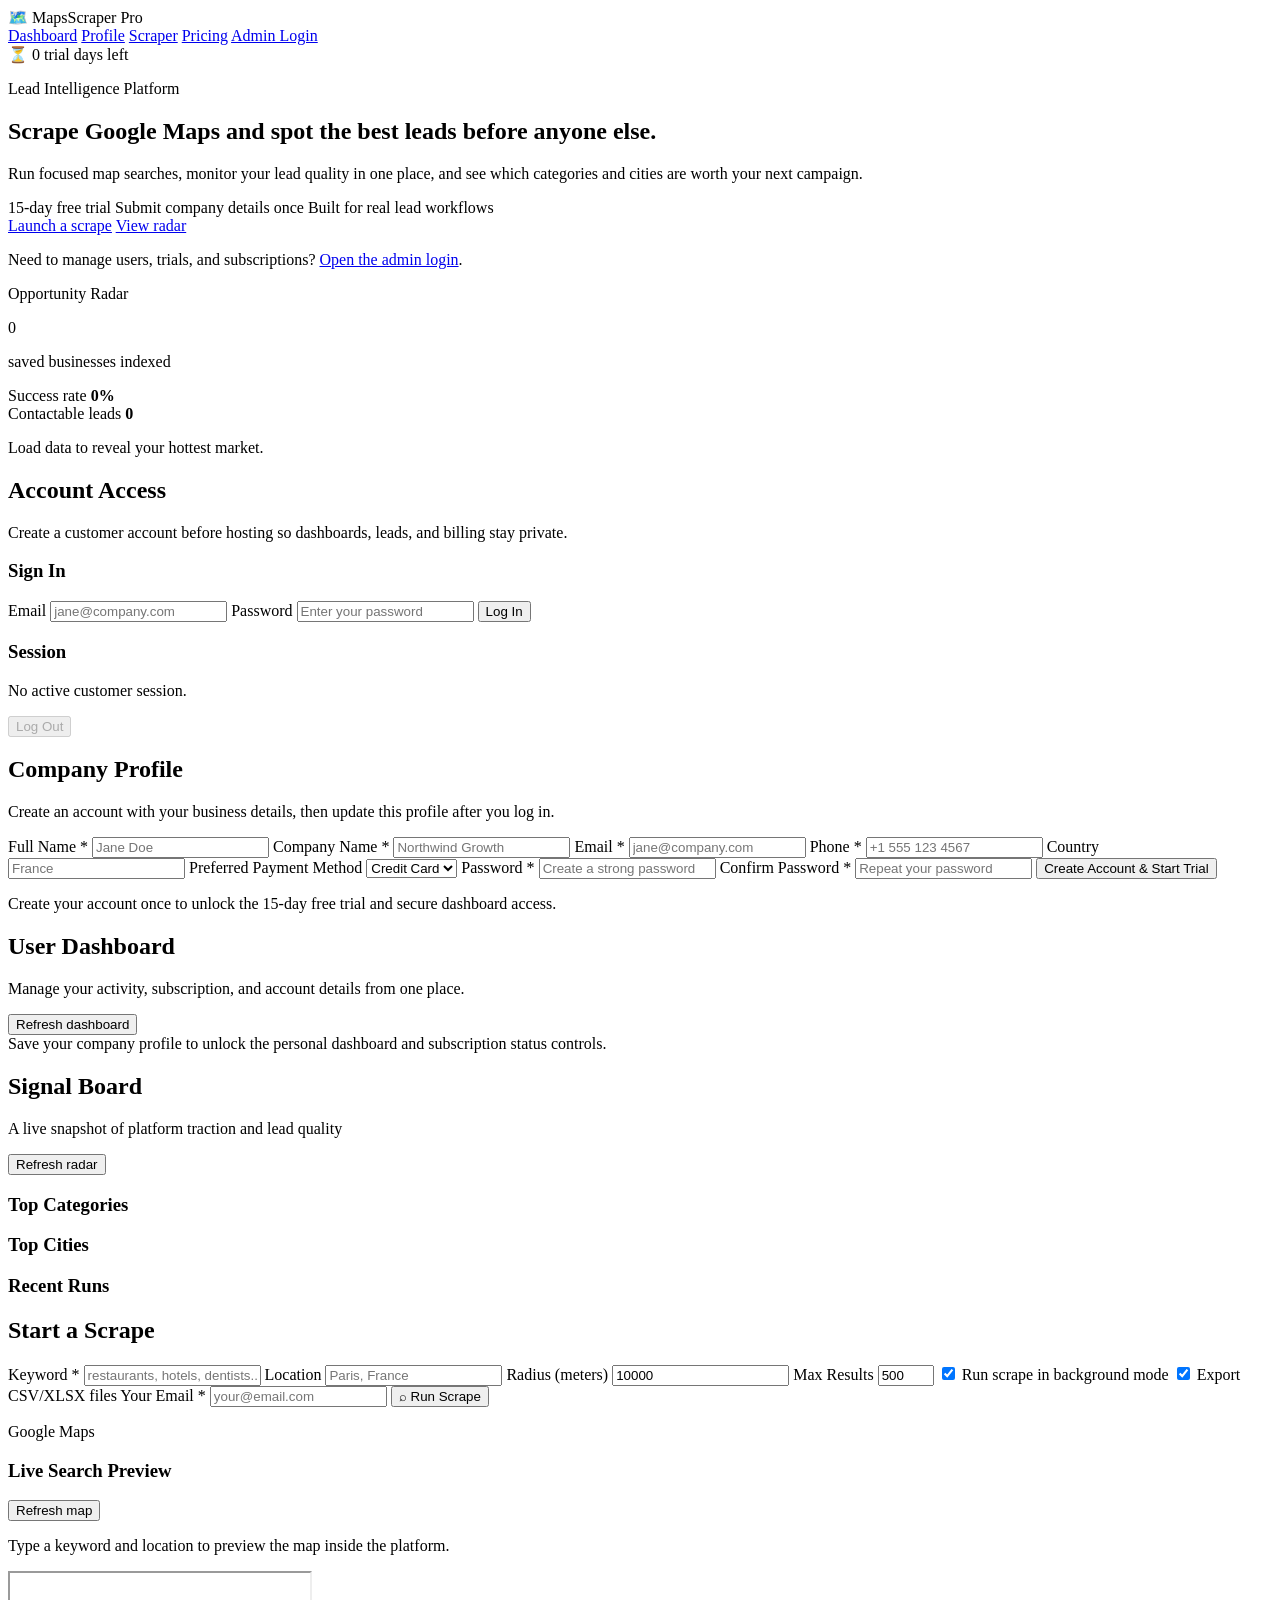
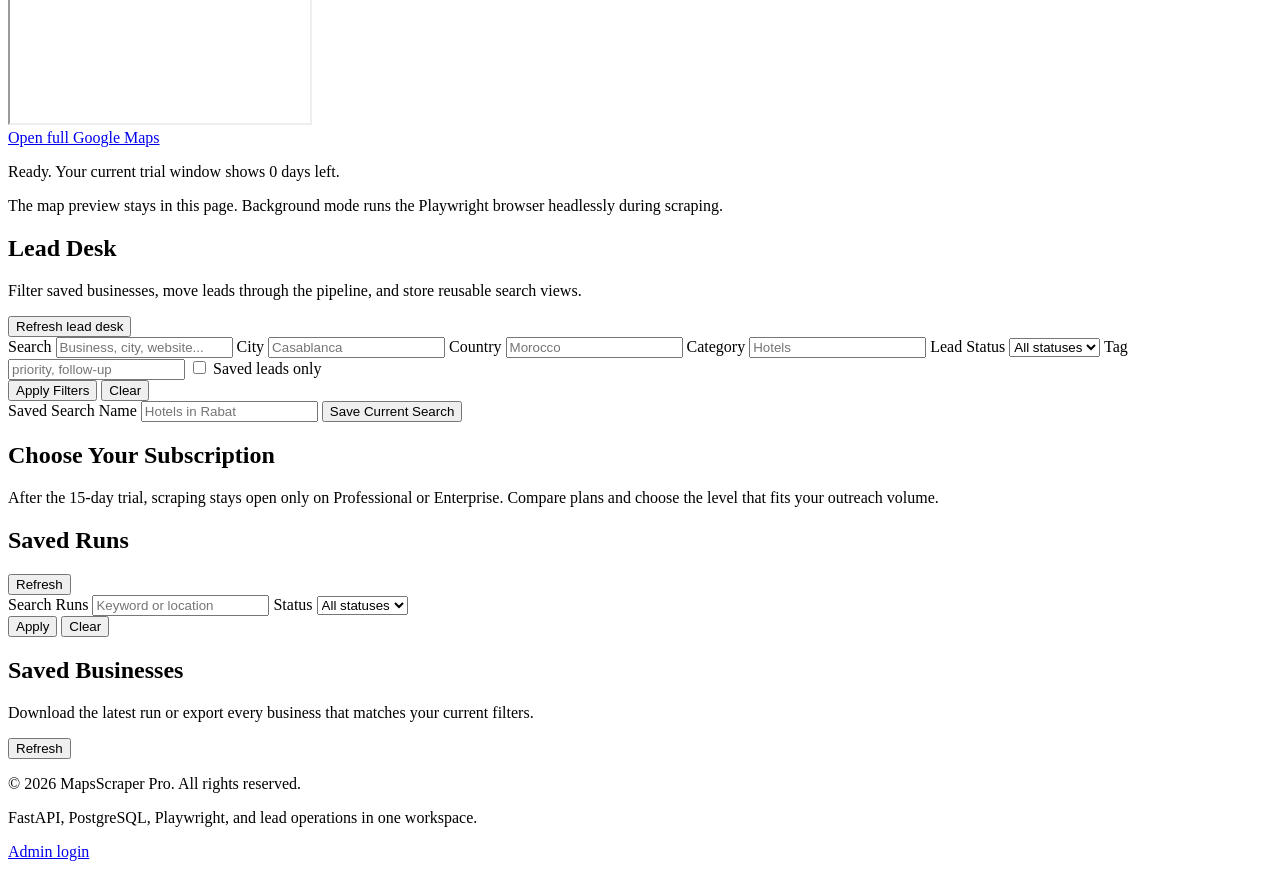
==== commit b5d03e1d: "Switch scraper back to Selenium and finalize free local enrichment" ====
--- a/app/static/index.html
+++ b/app/static/index.html
@@ -226,7 +226,7 @@
           </label>
           <label>
             Max Results
-            <input name="max_results" type="number" value="1000" min="1" max="1000">
+            <input name="max_results" type="number" value="500" min="1" max="500">
           </label>
           <label class="checkbox">
             <input name="headless" type="checkbox" checked>
